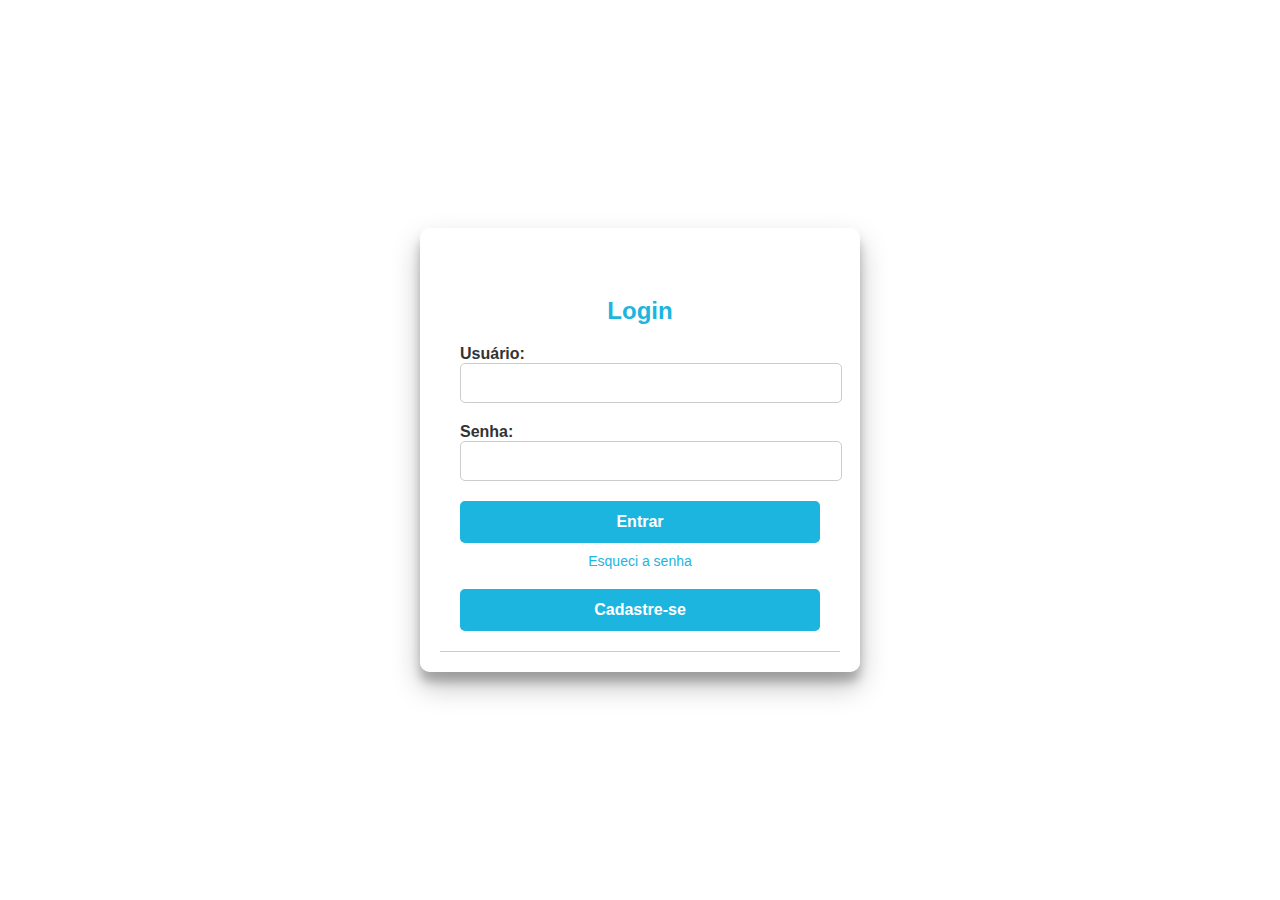
==== LOGIN2/index.html @ 8742ca8e "." ====
<!DOCTYPE html>
<html lang="pt-br">

<head>
    <meta charset="UTF-8">
    <meta name="viewport" content="width=device-width, initial-scale=1.0">

    <title>Tela de Login - Finanças</title>
    
    <link rel="stylesheet" href="style.css">
</head>

<body>
    <div class="container">
        <!-- <div class="logo">
            <img src="../img/logo.png" alt="Logo da empresa" class="logo-img">
        </div> -->
        <div class="login-container">
            <form action="login.php" method="post">
                <h2>Login</h2>
                <label for="username">Usuário:</label>
                <input type="text" id="username" name="username" required>
                <label for="password">Senha:</label>
                <input type="password" id="password" name="password" required>
                <button type="submit">Entrar</button>
                <a href="reset_password.php">Esqueci a senha</a>
            </form>
            <button class="toggle-button" onclick="toggleSignup()">Cadastre-se</button>
        </div>
        <div class="signup-container">
            <h2>Cadastre-se</h2>
            <form action="register.php" method="post">
                <label for="new_username">Usuário:</label>
                <input type="text" id="new_username" name="new_username" required>
                <label for="new_password">Senha:</label>
                <input type="password" id="new_password" name="new_password" required>
                <button type="submit">Cadastrar</button>
                <button class="toggle-button" onclick="toggleSignup()">Voltar</button>
            </form>
        </div>
    </div>

    <script>
        function toggleSignup() {
            const container = document.querySelector('.container');
            container.classList.toggle('signup-mode');
        }
    </script>
</body>

</html>
---- LOGIN2/style.css ----
body {
    font-family: Arial, sans-serif;
    background-image: url("finance_background.jpg"); /* Substitua "finance_background.jpg" pelo caminho da imagem financeira */
    background-size: cover;
    background-position: center;
    display: flex;
    justify-content: center;
    align-items: center;
    height: 100vh;
    margin: 0;
}

.container {
    background-color: rgba(255, 255, 255, 0.8);
    border-radius: 10px;
    box-shadow: 0 14px 28px rgba(0, 0, 0, 0.25), 0 10px 10px rgba(0, 0, 0, 0.22);
    display: grid;
    grid-template-columns: 1fr;
    grid-template-rows: auto;
    position: relative;
    overflow: hidden;
    width: 100%;
    max-width: 400px;
    padding: 20px;
}

.logo {
    display: flex;
    justify-content: center;
    margin-bottom: 20px;
}

.logo-img {
    width: 120px;
    height: 90px;
}

.login-container,
.signup-container {
    padding: 20px;
}

.login-container {
    border-bottom: 1px solid #ccc;
}

form {
    padding: 10px 0;
}

h2 {
    text-align: center;
    font-size: 24px;
    margin-bottom: 20px;
    color: #1CB5E0;
}

label {
    font-size: 16px;
    font-weight: bold;
    color: #333;
}

input[type="text"],
input[type="password"] {
    width: 100%;
    padding: 10px;
    margin-bottom: 20px;
    border: 1px solid #ccc;
    border-radius: 5px;
    font-size: 16px;
}

button {
    background-color: #1CB5E0;
    color: #fff;
    padding: 12px 20px;
    border: none;
    border-radius: 5px;
    font-size: 16px;
    font-weight: bold;
    cursor: pointer;
    width: 100%;
    transition: background-color 0.3s ease-in-out;
}

button:hover {
    background-color: #005B9A;
}

a {
    display: block;
    text-align: center;
    font-size: 14px;
    color: #1CB5E0;
    text-decoration: none;
    margin-top: 10px;
}

.container.signup-mode {
    grid-template-columns: 1fr;
}

.container.signup-mode .signup-container {
    display: block;
    opacity: 1;
}

.container.signup-mode .login-container {
    display: none;
}

.signup-container {
    display: none;
    padding: 20px;
}

.signup-container h2 {
    margin-bottom: 20px;
    color: #1CB5E0;
}

.container.signup-mode .signup-container {
    display: block;
}

button.toggle-button {
    background-color: #1CB5E0;
    color: #fff;
    padding: 12px 20px;
    border: none;
    border-radius: 5px;
    font-size: 16px;
    font-weight: bold;
    cursor: pointer;
    width: 100%;
    transition: background-color 0.3s ease-in-out;
    margin-top: 10px;
}

button.toggle-button:hover {
    background-color: #005B9A;
}

@media (max-width: 600px) {
    .container {
        max-width: 90%;
    }
}
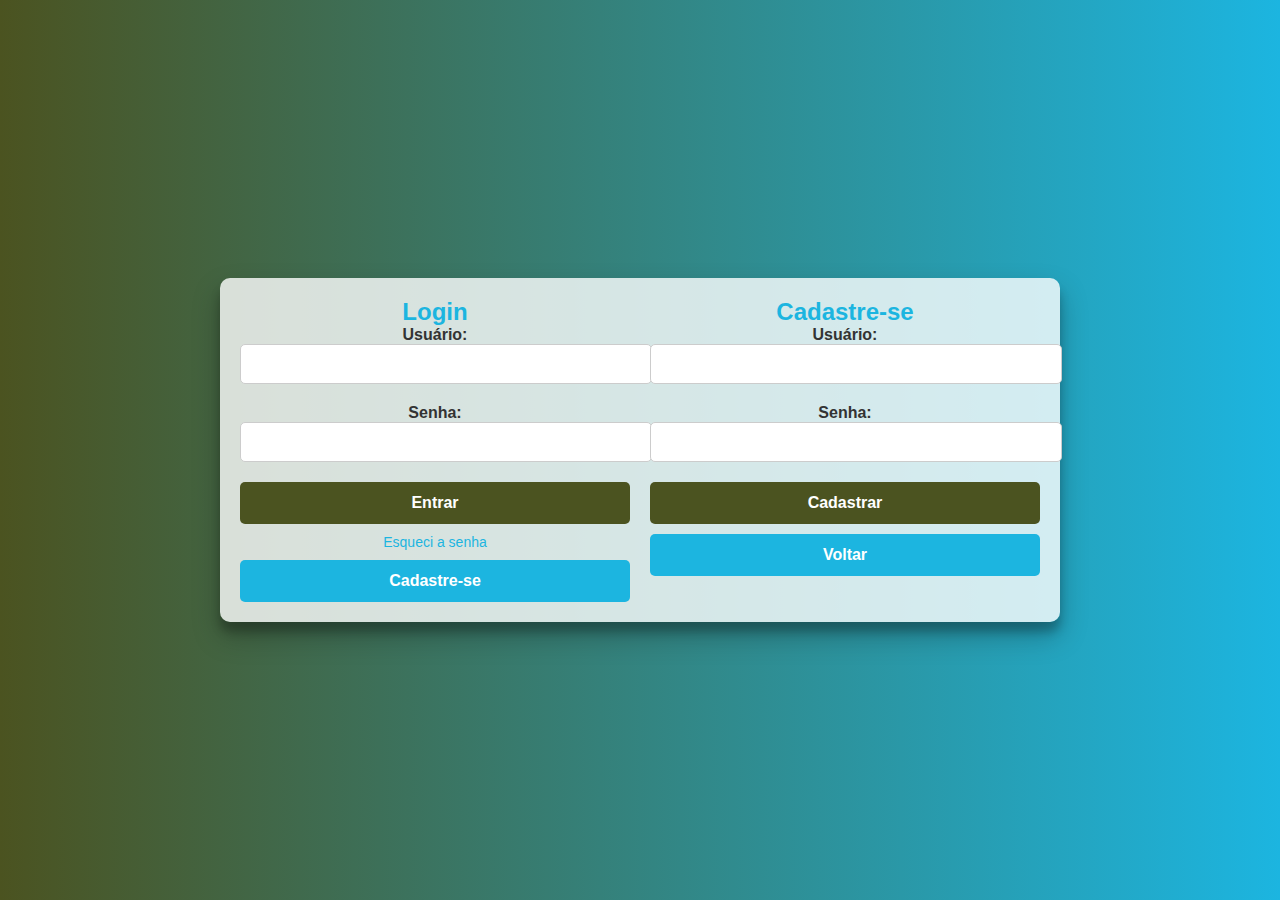
==== commit f973db46: "." ====
--- a/LOGIN2/index.html
+++ b/LOGIN2/index.html
@@ -4,39 +4,37 @@
 <head>
     <meta charset="UTF-8">
     <meta name="viewport" content="width=device-width, initial-scale=1.0">
-
     <title>Tela de Login - Finanças</title>
-    
     <link rel="stylesheet" href="style.css">
 </head>
 
 <body>
-    <div class="container">
-        <!-- <div class="logo">
-            <img src="../img/logo.png" alt="Logo da empresa" class="logo-img">
-        </div> -->
-        <div class="login-container">
-            <form action="login.php" method="post">
-                <h2>Login</h2>
-                <label for="username">Usuário:</label>
-                <input type="text" id="username" name="username" required>
-                <label for="password">Senha:</label>
-                <input type="password" id="password" name="password" required>
-                <button type="submit">Entrar</button>
-                <a href="reset_password.php">Esqueci a senha</a>
-            </form>
-            <button class="toggle-button" onclick="toggleSignup()">Cadastre-se</button>
-        </div>
-        <div class="signup-container">
-            <h2>Cadastre-se</h2>
-            <form action="register.php" method="post">
-                <label for="new_username">Usuário:</label>
-                <input type="text" id="new_username" name="new_username" required>
-                <label for="new_password">Senha:</label>
-                <input type="password" id="new_password" name="new_password" required>
-                <button type="submit">Cadastrar</button>
-                <button class="toggle-button" onclick="toggleSignup()">Voltar</button>
-            </form>
+    <div class="gradient-background">
+        <div class="container">
+            <div class="login-container">
+                
+                <form action="login.php" method="post">
+                    <h2>Login</h2>
+                    <label for="username" class="label">Usuário:</label>
+                    <input type="text" id="username" name="username" required>
+                    <label for="password" class="label">Senha:</label>
+                    <input type="password" id="password" name="password" required>
+                    <button type="submit" class="login-button">Entrar</button>
+                    <a href="reset_password.php" class="forgot-password-link">Esqueci a senha</a>
+                </form>
+                <button class="toggle-button" onclick="toggleSignup()">Cadastre-se</button>
+            </div>
+            <div class="signup-container">
+                <h2>Cadastre-se</h2>
+                <form action="register.php" method="post">
+                    <label for="new_username" class="label">Usuário:</label>
+                    <input type="text" id="new_username" name="new_username" required>
+                    <label for="new_password" class="label">Senha:</label>
+                    <input type="password" id="new_password" name="new_password" required>
+                    <button type="submit" class="signup-button">Cadastrar</button>
+                    <button class="toggle-button" onclick="toggleSignup()">Voltar</button>
+                </form>
+            </div>
         </div>
     </div>
 
--- a/LOGIN2/style.css
+++ b/LOGIN2/style.css
@@ -1,13 +1,14 @@
 body {
     font-family: Arial, sans-serif;
-    background-image: url("finance_background.jpg"); /* Substitua "finance_background.jpg" pelo caminho da imagem financeira */
-    background-size: cover;
-    background-position: center;
+    margin: 0;
+}
+
+.gradient-background {
+    background: linear-gradient(to right, #4B5320, #1CB5E0);
+    height: 100vh;
     display: flex;
     justify-content: center;
     align-items: center;
-    height: 100vh;
-    margin: 0;
 }
 
 .container {
@@ -15,47 +16,32 @@
     border-radius: 10px;
     box-shadow: 0 14px 28px rgba(0, 0, 0, 0.25), 0 10px 10px rgba(0, 0, 0, 0.22);
     display: grid;
-    grid-template-columns: 1fr;
-    grid-template-rows: auto;
+    grid-template-columns: repeat(2, 1fr);
+    gap: 20px;
     position: relative;
-    overflow: hidden;
     width: 100%;
-    max-width: 400px;
+    max-width: 800px;
     padding: 20px;
 }
 
-.logo {
-    display: flex;
-    justify-content: center;
-    margin-bottom: 20px;
+.login-container,
+.signup-container {
+    text-align: center;
 }
 
 .logo-img {
     width: 120px;
     height: 90px;
-}
-
-.login-container,
-.signup-container {
-    padding: 20px;
-}
-
-.login-container {
-    border-bottom: 1px solid #ccc;
-}
-
-form {
-    padding: 10px 0;
+    margin-bottom: 20px;
 }
 
 h2 {
-    text-align: center;
     font-size: 24px;
-    margin-bottom: 20px;
     color: #1CB5E0;
+    margin: 0;
 }
 
-label {
+.label {
     font-size: 16px;
     font-weight: bold;
     color: #333;
@@ -71,8 +57,9 @@
     font-size: 16px;
 }
 
-button {
-    background-color: #1CB5E0;
+.login-button,
+.signup-button {
+    background-color: #4B5320; /* Verde militar */
     color: #fff;
     padding: 12px 20px;
     border: none;
@@ -84,13 +71,13 @@
     transition: background-color 0.3s ease-in-out;
 }
 
-button:hover {
-    background-color: #005B9A;
+.login-button:hover,
+.signup-button:hover {
+    background-color: #3B3F0A; /* Tom mais escuro de verde militar */
 }
 
-a {
+.forgot-password-link {
     display: block;
-    text-align: center;
     font-size: 14px;
     color: #1CB5E0;
     text-decoration: none;
@@ -98,33 +85,18 @@
 }
 
 .container.signup-mode {
-    grid-template-columns: 1fr;
+    grid-template-columns: repeat(2, 1fr);
 }
 
 .container.signup-mode .signup-container {
     display: block;
-    opacity: 1;
 }
 
 .container.signup-mode .login-container {
     display: none;
 }
 
-.signup-container {
-    display: none;
-    padding: 20px;
-}
-
-.signup-container h2 {
-    margin-bottom: 20px;
-    color: #1CB5E0;
-}
-
-.container.signup-mode .signup-container {
-    display: block;
-}
-
-button.toggle-button {
+.toggle-button {
     background-color: #1CB5E0;
     color: #fff;
     padding: 12px 20px;
@@ -138,12 +110,6 @@
     margin-top: 10px;
 }
 
-button.toggle-button:hover {
+.toggle-button:hover {
     background-color: #005B9A;
 }
-
-@media (max-width: 600px) {
-    .container {
-        max-width: 90%;
-    }
-}
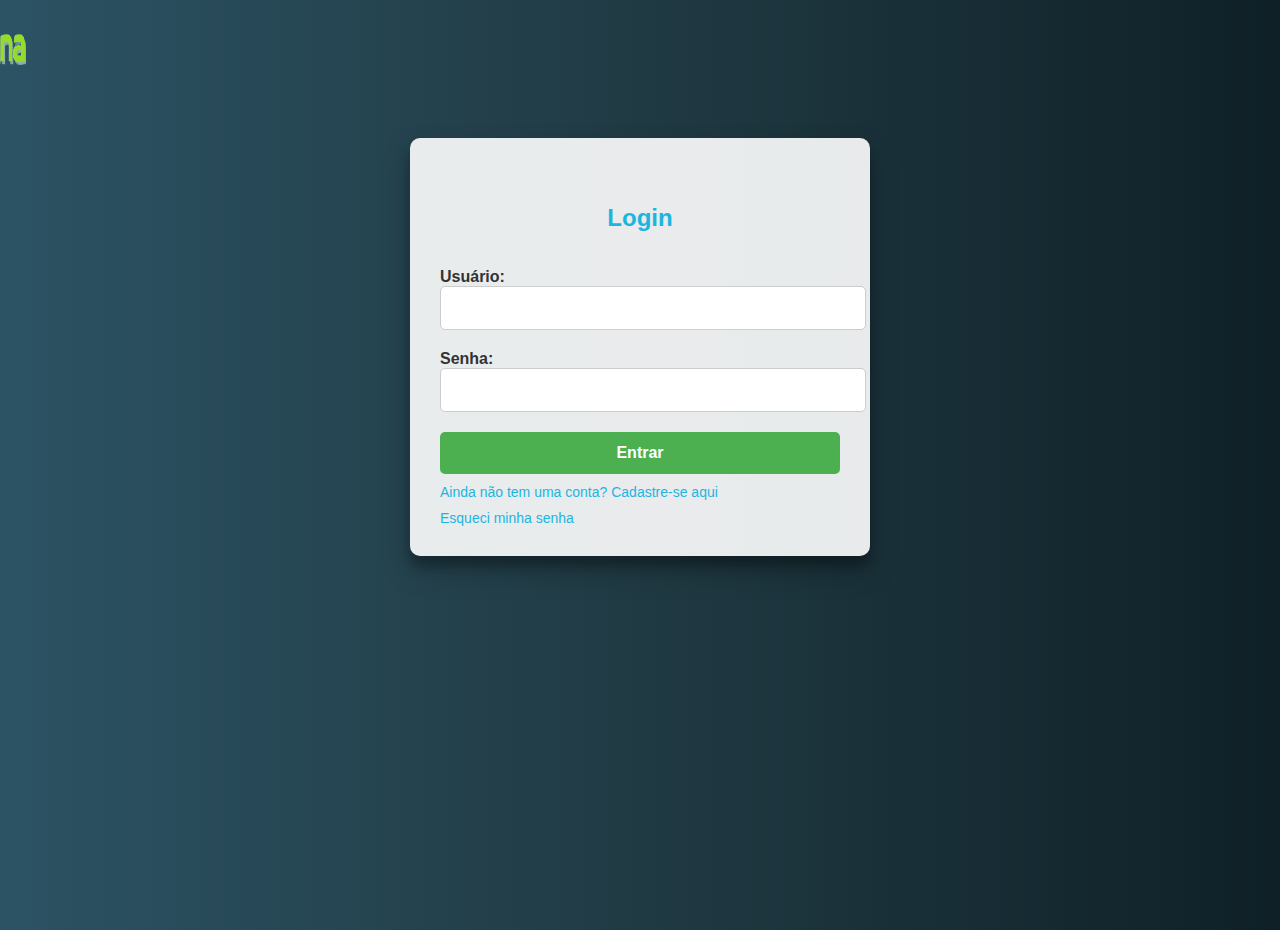
==== commit 94be2d1a: "colocando comentarios e finalizando o design de uma tela extra de login" ====
--- a/LOGIN2/index.html
+++ b/LOGIN2/index.html
@@ -2,48 +2,37 @@
 <html lang="pt-br">
 
 <head>
-    <meta charset="UTF-8">
-    <meta name="viewport" content="width=device-width, initial-scale=1.0">
-    <title>Tela de Login - Finanças</title>
-    <link rel="stylesheet" href="style.css">
+    <meta charset="UTF-8"> <!-- Definindo a codificação de caracteres da página -->
+    <meta name="viewport" content="width=device-width, initial-scale=1.0"> <!-- Configurando a escala inicial da página para dispositivos móveis -->
+    <title>Tela de Login - Finanças</title> <!-- Definindo o título da página -->
+    <link rel="stylesheet" href="style.css"> <!-- Importando o arquivo CSS para estilização -->
 </head>
 
 <body>
-    <div class="gradient-background">
-        <div class="container">
-            <div class="login-container">
-                
-                <form action="login.php" method="post">
-                    <h2>Login</h2>
-                    <label for="username" class="label">Usuário:</label>
-                    <input type="text" id="username" name="username" required>
-                    <label for="password" class="label">Senha:</label>
-                    <input type="password" id="password" name="password" required>
-                    <button type="submit" class="login-button">Entrar</button>
-                    <a href="reset_password.php" class="forgot-password-link">Esqueci a senha</a>
+    <div class="gradient-background"> <!-- Criando uma div com uma classe para aplicar um gradiente de fundo -->
+        <div class="logo">
+            <img src="../img/logo.png" alt="Logo da empresa" class="logo-img"> <!-- Inserindo a imagem do logo -->
+        </div>
+        <br><br><br> <!-- Adicionando espaçamento com quebras de linha -->
+        <div class="container"> <!-- Criando uma div com a classe "container" para centralizar o conteúdo -->
+            <div class="login-container"> <!-- Criando uma div com a classe "login-container" para o formulário de login -->
+                <br><br> <!-- Adicionando espaçamento com quebras de linha -->
+                <form action="login.php" method="post"> <!-- Criação do formulário de login com ação "login.php" e método "post" -->
+                    <h2>Login</h2> <!-- Título do formulário de login -->
+                    <br><br> <!-- Adicionando espaçamento com quebras de linha -->
+                    <label for="username" class="label">Usuário:</label> <!-- Rótulo para o campo de usuário -->
+                    <input type="text" id="username" name="username" required> <!-- Campo de entrada de texto para o usuário -->
+                    <label for="password" class="label">Senha:</label> <!-- Rótulo para o campo de senha -->
+                    <input type="password" id="password" name="password" required> <!-- Campo de entrada de senha -->
+                    <button type="submit" class="login-button">Entrar</button> <!-- Botão de envio do formulário -->
                 </form>
-                <button class="toggle-button" onclick="toggleSignup()">Cadastre-se</button>
-            </div>
-            <div class="signup-container">
-                <h2>Cadastre-se</h2>
-                <form action="register.php" method="post">
-                    <label for="new_username" class="label">Usuário:</label>
-                    <input type="text" id="new_username" name="new_username" required>
-                    <label for="new_password" class="label">Senha:</label>
-                    <input type="password" id="new_password" name="new_password" required>
-                    <button type="submit" class="signup-button">Cadastrar</button>
-                    <button class="toggle-button" onclick="toggleSignup()">Voltar</button>
-                </form>
+                <div class="links"> <!-- Criando uma div com a classe "links" para os links adicionais -->
+                    <a href="cadastro.php" class="signup-link">Ainda não tem uma conta? Cadastre-se aqui</a> <!-- Link para a página de cadastro -->
+                    <a href="reset_password.php" class="forgot-password-link">Esqueci minha senha</a> <!-- Link para a página de redefinição de senha -->
+                </div>
             </div>
         </div>
     </div>
-
-    <script>
-        function toggleSignup() {
-            const container = document.querySelector('.container');
-            container.classList.toggle('signup-mode');
-        }
-    </script>
 </body>
 
 </html>
--- a/LOGIN2/style.css
+++ b/LOGIN2/style.css
@@ -1,115 +1,90 @@
 body {
-    font-family: Arial, sans-serif;
-    margin: 0;
+    font-family: "Arial", sans-serif; /* Define a fonte do texto para Arial ou uma fonte sans-serif */
+    margin: 0; /* Remove as margens padrão do corpo do documento */
 }
 
 .gradient-background {
-    background: linear-gradient(to right, #4B5320, #1CB5E0);
-    height: 100vh;
-    display: flex;
-    justify-content: center;
-    align-items: center;
+    background: linear-gradient(to right, #2C5364, #203A43, #0F2027); /* Cria um gradiente de fundo com três cores em degradê horizontal */
+    height: 100vh; /* Define a altura da div para ocupar a altura completa da tela (viewport) */
+    display: flex; /* Habilita o modelo flexbox para posicionar os elementos filhos */
+    flex-direction: column; /* Define a direção dos elementos filhos como coluna */
+    justify-content: flex-start; /* Alinha os elementos filhos no início (topo) da div */
+    align-items: center; /* Centraliza os elementos filhos horizontalmente */
+    padding-top: 30px; /* Adiciona um espaçamento (padding) no topo da div para posicionar o logo */
 }
 
 .container {
-    background-color: rgba(255, 255, 255, 0.8);
-    border-radius: 10px;
-    box-shadow: 0 14px 28px rgba(0, 0, 0, 0.25), 0 10px 10px rgba(0, 0, 0, 0.22);
-    display: grid;
-    grid-template-columns: repeat(2, 1fr);
-    gap: 20px;
-    position: relative;
-    width: 100%;
-    max-width: 800px;
-    padding: 20px;
-}
-
-.login-container,
-.signup-container {
-    text-align: center;
+    background-color: rgba(255, 255, 255, 0.9); /* Define a cor de fundo com transparência para a div container */
+    border-radius: 10px; /* Adiciona cantos arredondados na div container */
+    box-shadow: 0 14px 28px rgba(0, 0, 0, 0.25), 0 10px 10px rgba(0, 0, 0, 0.22); /* Adiciona sombras à div container */
+    display: grid; /* Habilita o modelo grid para posicionar os elementos filhos */
+    grid-template-columns: 1fr; /* Define uma coluna para os elementos filhos ocuparem todo o espaço disponível */
+    gap: 20px; /* Adiciona um espaçamento entre os elementos filhos */
+    position: relative; /* Define a posição da div container como relativa para posicionamento absoluto dos elementos filhos */
+    width: 100%; /* Define a largura da div container como 100% */
+    max-width: 400px; /* Define a largura máxima da div container como 400 pixels */
+    padding: 30px; /* Adiciona um espaçamento interno (padding) na div container */
 }
 
 .logo-img {
-    width: 120px;
-    height: 90px;
-    margin-bottom: 20px;
+    width: 120px; /* Define a largura da imagem do logo */
+    height: 80px; /* Define a altura da imagem do logo */
+    margin-left: -730px; /* Desloca a imagem do logo para a esquerda em 730 pixels */
+    margin-top: -30px; /* Desloca a imagem do logo para cima em 30 pixels */
 }
 
 h2 {
-    font-size: 24px;
-    color: #1CB5E0;
-    margin: 0;
+    font-size: 24px; /* Define o tamanho da fonte do título h2 */
+    color: #1CB5E0; /* Define a cor do texto do título h2 */
+    margin: 0; /* Remove as margens padrão do título h2 */
+    text-align: center; /* Centraliza o título h2 horizontalmente */
 }
 
 .label {
-    font-size: 16px;
-    font-weight: bold;
-    color: #333;
+    font-size: 16px; /* Define o tamanho da fonte dos rótulos (labels) */
+    font-weight: bold; /* Define o peso da fonte dos rótulos como negrito */
+    color: #333; /* Define a cor do texto dos rótulos */
 }
 
 input[type="text"],
 input[type="password"] {
-    width: 100%;
-    padding: 10px;
-    margin-bottom: 20px;
-    border: 1px solid #ccc;
-    border-radius: 5px;
-    font-size: 16px;
+    width: 100%; /* Define a largura dos campos de entrada de texto como 100% */
+    padding: 12px; /* Adiciona um espaçamento interno (padding) nos campos de entrada */
+    margin-bottom: 20px; /* Adiciona um espaçamento inferior (margin) nos campos de entrada */
+    border: 1px solid #ccc; /* Define uma borda de 1 pixel sólida com a cor cinza (#ccc) para os campos de entrada */
+    border-radius: 5px; /* Adiciona cantos arredondados nos campos de entrada */
+    font-size: 16px; /* Define o tamanho da fonte nos campos de entrada */
 }
 
-.login-button,
-.signup-button {
-    background-color: #4B5320; /* Verde militar */
-    color: #fff;
-    padding: 12px 20px;
-    border: none;
-    border-radius: 5px;
-    font-size: 16px;
-    font-weight: bold;
-    cursor: pointer;
-    width: 100%;
-    transition: background-color 0.3s ease-in-out;
+.login-button {
+    background-color: #4CAF50; /* Define a cor de fundo do botão de login */
+    color: #fff; /* Define a cor do texto do botão de login como branco */
+    padding: 12px 20px; /* Adiciona um espaçamento interno (padding) vertical e horizontal no botão de login */
+    border: none; /* Remove a borda do botão de login */
+    border-radius: 5px; /* Adiciona cantos arredondados no botão de login */
+    font-size: 16px; /* Define o tamanho da fonte no botão de login */
+    font-weight: bold; /* Define o peso da fonte do botão de login como negrito */
+    cursor: pointer; /* Altera o cursor do mouse ao passar sobre o botão de login */
+    width: 100%; /* Define a largura do botão de login como 100% */
+    transition: background-color 0.3s ease-in-out; /* Adiciona uma transição suave na mudança da cor de fundo do botão de login */
 }
 
-.login-button:hover,
-.signup-button:hover {
-    background-color: #3B3F0A; /* Tom mais escuro de verde militar */
+.login-button:hover {
+    background-color: #45a049; /* Define a cor de fundo do botão de login ao passar o mouse sobre ele */
+}
+
+.signup-link {
+    display: block; /* Define o link de cadastro como um elemento de bloco (ocupando a largura completa) */
+    font-size: 14px; /* Define o tamanho da fonte do link de cadastro */
+    color: #1CB5E0; /* Define a cor do texto do link de cadastro */
+    text-decoration: none; /* Remove o sublinhado padrão do link de cadastro */
+    margin-top: 10px; /* Adiciona um espaçamento superior (margin) no link de cadastro */
 }
 
 .forgot-password-link {
-    display: block;
-    font-size: 14px;
-    color: #1CB5E0;
-    text-decoration: none;
-    margin-top: 10px;
+    display: block; /* Define o link de redefinição de senha como um elemento de bloco (ocupando a largura completa) */
+    font-size: 14px; /* Define o tamanho da fonte do link de redefinição de senha */
+    color: #1CB5E0; /* Define a cor do texto do link de redefinição de senha */
+    text-decoration: none; /* Remove o sublinhado padrão do link de redefinição de senha */
+    margin-top: 10px; /* Adiciona um espaçamento superior (margin) no link de redefinição de senha */
 }
-
-.container.signup-mode {
-    grid-template-columns: repeat(2, 1fr);
-}
-
-.container.signup-mode .signup-container {
-    display: block;
-}
-
-.container.signup-mode .login-container {
-    display: none;
-}
-
-.toggle-button {
-    background-color: #1CB5E0;
-    color: #fff;
-    padding: 12px 20px;
-    border: none;
-    border-radius: 5px;
-    font-size: 16px;
-    font-weight: bold;
-    cursor: pointer;
-    width: 100%;
-    transition: background-color 0.3s ease-in-out;
-    margin-top: 10px;
-}
-
-.toggle-button:hover {
-    background-color: #005B9A;
-}
